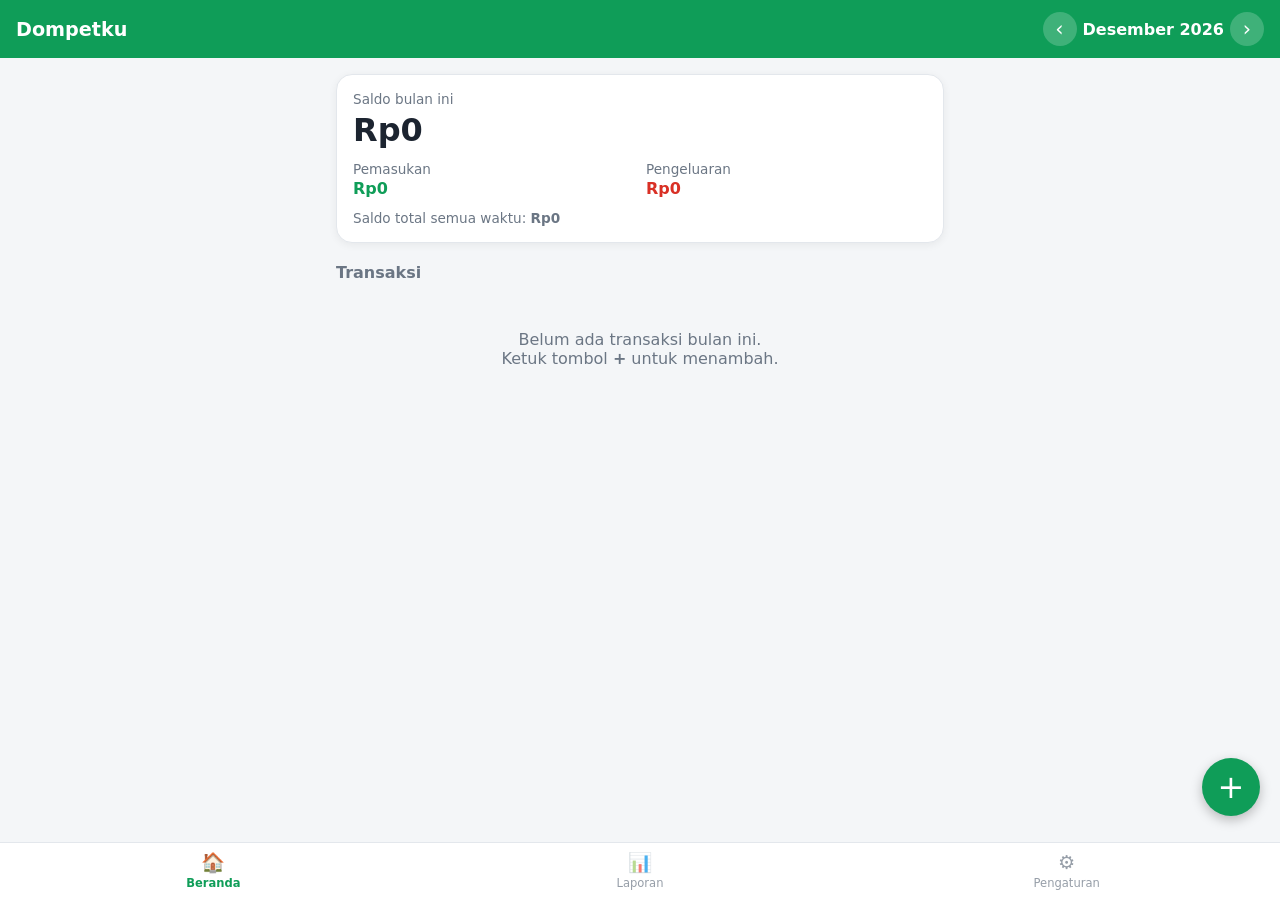
==== index.html @ 9943ab8a "Tambah aplikasi Dompetku: pencatat keuangan pribadi (PWA) Aplikasi web yang bisa dipasang di smartph" ====
<!doctype html>
<html lang="id" translate="no">
<head>
  <meta charset="utf-8">
  <meta name="google" content="notranslate">
  <meta name="viewport" content="width=device-width, initial-scale=1, viewport-fit=cover">
  <title>Dompetku</title>
  <meta name="description" content="Pencatat keuangan pribadi">
  <meta name="theme-color" content="#0f9d58">
  <link rel="manifest" href="manifest.json">
  <link rel="icon" href="icons/icon-192.png">
  <link rel="apple-touch-icon" href="icons/icon-192.png">
  <meta name="apple-mobile-web-app-capable" content="yes">
  <meta name="apple-mobile-web-app-title" content="Dompetku">
  <meta name="apple-mobile-web-app-status-bar-style" content="default">
  <link rel="stylesheet" href="style.css">
</head>
<body>
  <header class="topbar">
    <h1>Dompetku</h1>
    <div class="month-nav">
      <button id="prevMonth" aria-label="Bulan sebelumnya">‹</button>
      <span id="monthLabel"></span>
      <button id="nextMonth" aria-label="Bulan berikutnya">›</button>
    </div>
  </header>

  <main>
    <!-- Ringkasan -->
    <section id="view-home" class="view active">
      <div class="card balance">
        <div class="label">Saldo bulan ini</div>
        <div id="balance" class="amount">Rp0</div>
        <div class="split">
          <div><span class="label">Pemasukan</span><span id="totalIncome" class="income">Rp0</span></div>
          <div><span class="label">Pengeluaran</span><span id="totalExpense" class="expense">Rp0</span></div>
        </div>
        <div class="label small">Saldo total semua waktu: <strong id="allTimeBalance">Rp0</strong></div>
      </div>

      <h2>Transaksi</h2>
      <ul id="txList" class="tx-list"></ul>
      <p id="emptyMsg" class="empty">Belum ada transaksi bulan ini.<br>Ketuk tombol <strong>+</strong> untuk menambah.</p>
    </section>

    <!-- Laporan -->
    <section id="view-report" class="view">
      <h2>Pengeluaran per kategori</h2>
      <div id="expenseBreakdown" class="breakdown"></div>
      <h2>Pemasukan per kategori</h2>
      <div id="incomeBreakdown" class="breakdown"></div>
    </section>

    <!-- Pengaturan -->
    <section id="view-settings" class="view">
      <h2>Data</h2>
      <div class="card stack">
        <button id="exportCsv" class="btn">Ekspor CSV (Excel)</button>
        <button id="exportJson" class="btn">Cadangkan data (JSON)</button>
        <label class="btn">
          Pulihkan dari cadangan
          <input id="importJson" type="file" accept="application/json,.json" hidden>
        </label>
        <button id="clearAll" class="btn danger">Hapus semua data</button>
      </div>
      <p class="note">Data hanya tersimpan di perangkat ini. Rutinlah membuat cadangan.</p>
      <div id="installBox" class="card stack" hidden>
        <button id="installBtn" class="btn primary">Pasang aplikasi ke layar utama</button>
      </div>
    </section>
  </main>

  <button id="fab" class="fab" aria-label="Tambah transaksi">+</button>

  <nav class="bottombar">
    <button data-view="home" class="active">🏠<span>Beranda</span></button>
    <button data-view="report">📊<span>Laporan</span></button>
    <button data-view="settings">⚙️<span>Pengaturan</span></button>
  </nav>

  <!-- Form transaksi -->
  <dialog id="txDialog">
    <form id="txForm" method="dialog">
      <h2 id="formTitle">Tambah transaksi</h2>
      <div class="type-toggle">
        <input type="radio" name="type" id="typeExpense" value="expense" checked>
        <label for="typeExpense">Pengeluaran</label>
        <input type="radio" name="type" id="typeIncome" value="income">
        <label for="typeIncome">Pemasukan</label>
      </div>
      <label>Jumlah (Rp)
        <input id="amount" name="amount" inputmode="numeric" autocomplete="off" required placeholder="0">
      </label>
      <label>Kategori
        <select id="category" name="category"></select>
      </label>
      <label>Tanggal
        <input id="date" name="date" type="date" required>
      </label>
      <label>Catatan
        <input id="note" name="note" maxlength="100" placeholder="Opsional">
      </label>
      <div class="form-actions">
        <button type="button" id="deleteTx" class="btn danger" hidden>Hapus</button>
        <span class="spacer"></span>
        <button type="button" id="cancelTx" class="btn">Batal</button>
        <button type="submit" class="btn primary">Simpan</button>
      </div>
    </form>
  </dialog>

  <script src="app.js"></script>
</body>
</html>
---- style.css ----
:root {
  --bg: #f4f6f8;
  --surface: #ffffff;
  --text: #1c2430;
  --muted: #6b7684;
  --border: #e3e7ec;
  --primary: #0f9d58;
  --primary-text: #ffffff;
  --income: #0f9d58;
  --expense: #d93025;
  --shadow: 0 2px 8px rgba(0, 0, 0, 0.06);
}

@media (prefers-color-scheme: dark) {
  :root {
    --bg: #11151a;
    --surface: #1b2128;
    --text: #e6eaef;
    --muted: #93a0ae;
    --border: #2a323c;
    --income: #3ccf83;
    --expense: #ff6b5e;
    --shadow: none;
  }
}

* { box-sizing: border-box; }
[hidden] { display: none !important; }

html, body {
  margin: 0;
  background: var(--bg);
  color: var(--text);
  font-family: system-ui, -apple-system, "Segoe UI", Roboto, sans-serif;
  -webkit-tap-highlight-color: transparent;
}

body { padding-bottom: calc(150px + env(safe-area-inset-bottom)); }

button, input, select { font: inherit; color: inherit; }

.topbar {
  position: sticky;
  top: 0;
  z-index: 5;
  display: flex;
  align-items: center;
  justify-content: space-between;
  padding: calc(12px + env(safe-area-inset-top)) 16px 12px;
  background: var(--primary);
  color: var(--primary-text);
}
.topbar h1 { margin: 0; font-size: 1.2rem; }

.month-nav { display: flex; align-items: center; gap: 6px; }
.month-nav span { min-width: 120px; text-align: center; font-weight: 600; }
.month-nav button {
  width: 34px; height: 34px;
  border: 0; border-radius: 50%;
  background: rgba(255, 255, 255, 0.2);
  color: inherit; font-size: 1.3rem; cursor: pointer;
}

main { max-width: 640px; margin: 0 auto; padding: 16px; }

h2 { font-size: 1rem; margin: 20px 0 10px; color: var(--muted); }

.view { display: none; }
.view.active { display: block; }

.card {
  background: var(--surface);
  border: 1px solid var(--border);
  border-radius: 16px;
  padding: 16px;
  box-shadow: var(--shadow);
}
.stack { display: flex; flex-direction: column; gap: 10px; }

.label { color: var(--muted); font-size: 0.85rem; }
.label.small { margin-top: 12px; }
.amount { font-size: 2rem; font-weight: 700; margin: 4px 0 12px; word-break: break-all; }
.split { display: flex; gap: 12px; }
.split > div { flex: 1; display: flex; flex-direction: column; gap: 2px; }
.income { color: var(--income); font-weight: 600; }
.expense { color: var(--expense); font-weight: 600; }

.tx-list { list-style: none; margin: 0; padding: 0; }
.tx-date {
  font-size: 0.8rem; color: var(--muted);
  margin: 14px 4px 6px; font-weight: 600;
}
.tx-item {
  display: flex; align-items: center; gap: 12px;
  background: var(--surface);
  border: 1px solid var(--border);
  border-radius: 12px;
  padding: 12px; margin-bottom: 6px;
  cursor: pointer;
}
.tx-icon {
  width: 40px; height: 40px; flex: none;
  display: grid; place-items: center;
  border-radius: 50%; background: var(--bg); font-size: 1.2rem;
}
.tx-main { flex: 1; min-width: 0; }
.tx-cat { font-weight: 600; }
.tx-note { color: var(--muted); font-size: 0.85rem; white-space: nowrap; overflow: hidden; text-overflow: ellipsis; }
.tx-amt { font-weight: 600; white-space: nowrap; }

.empty { text-align: center; color: var(--muted); padding: 32px 0; }

.breakdown .row { margin-bottom: 12px; }
.breakdown .row-head { display: flex; justify-content: space-between; font-size: 0.9rem; margin-bottom: 4px; gap: 8px; }
.breakdown .bar { height: 8px; border-radius: 4px; background: var(--border); overflow: hidden; }
.breakdown .bar > div { height: 100%; border-radius: 4px; }

.btn {
  display: block; width: 100%;
  padding: 12px 16px;
  border: 1px solid var(--border); border-radius: 12px;
  background: var(--surface); text-align: center; cursor: pointer;
}
.btn.primary { background: var(--primary); color: var(--primary-text); border-color: var(--primary); }
.btn.danger { color: var(--expense); }
.note { color: var(--muted); font-size: 0.85rem; }

.fab {
  position: fixed;
  right: 20px; bottom: calc(84px + env(safe-area-inset-bottom));
  width: 58px; height: 58px;
  border: 0; border-radius: 50%;
  background: var(--primary); color: var(--primary-text);
  font-size: 2rem; line-height: 1;
  box-shadow: 0 4px 12px rgba(0, 0, 0, 0.25);
  cursor: pointer;
}

.bottombar {
  position: fixed; left: 0; right: 0; bottom: 0;
  display: flex;
  background: var(--surface);
  border-top: 1px solid var(--border);
  padding-bottom: env(safe-area-inset-bottom);
}
.bottombar button {
  flex: 1; border: 0; background: none;
  padding: 8px 0 10px; font-size: 1.2rem;
  display: flex; flex-direction: column; align-items: center; gap: 2px;
  color: var(--muted); cursor: pointer; opacity: 0.7;
}
.bottombar button span { font-size: 0.72rem; }
.bottombar button.active { color: var(--primary); opacity: 1; font-weight: 600; }

dialog {
  width: min(480px, calc(100% - 32px));
  border: 0; border-radius: 20px;
  padding: 0;
  background: var(--surface); color: var(--text);
}
dialog::backdrop { background: rgba(0, 0, 0, 0.45); }
#txForm { padding: 20px; display: flex; flex-direction: column; gap: 12px; }
#txForm h2 { margin: 0; color: var(--text); }
#txForm label { display: flex; flex-direction: column; gap: 4px; font-size: 0.85rem; color: var(--muted); }
#txForm input:not([type="radio"]), #txForm select {
  padding: 12px; border: 1px solid var(--border); border-radius: 10px;
  background: var(--bg); color: var(--text); font-size: 1rem; width: 100%;
}
#amount { font-size: 1.4rem !important; font-weight: 700; }

.type-toggle { display: flex; background: var(--bg); border-radius: 12px; padding: 4px; }
.type-toggle input { display: none; }
.type-toggle label {
  flex: 1; text-align: center; padding: 10px;
  border-radius: 9px; cursor: pointer;
  color: var(--muted) !important; font-size: 0.95rem !important;
  display: block !important;
}
#typeExpense:checked + label { background: var(--expense); color: #fff !important; font-weight: 600; }
#typeIncome:checked + label { background: var(--income); color: #fff !important; font-weight: 600; }

.form-actions { display: flex; gap: 8px; margin-top: 4px; }
.form-actions .btn { width: auto; }
.form-actions .spacer { flex: 1; }
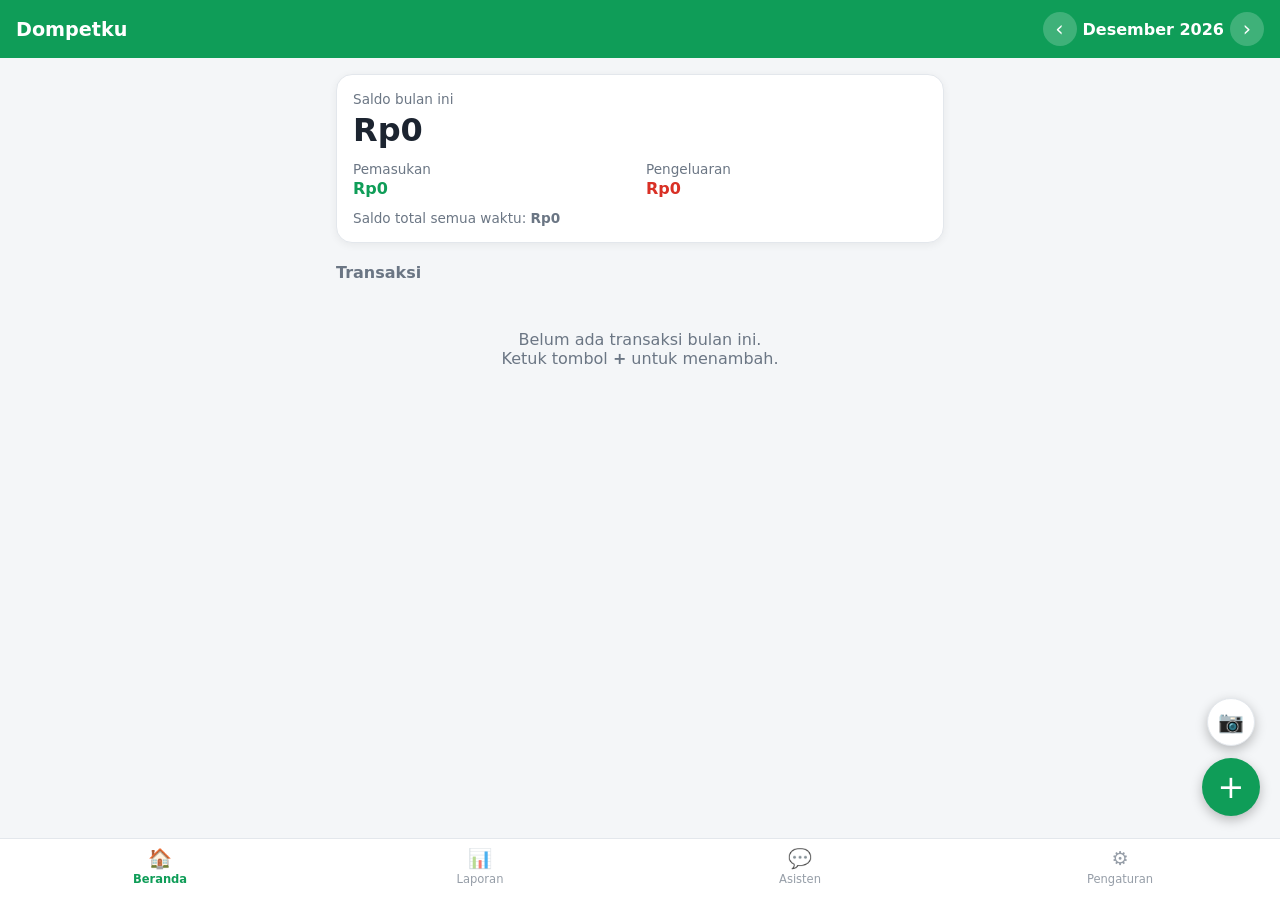
==== commit 08c7f25d: "Tambah pindai struk, grafik laporan, investasi, dan asisten keuangan (Gemini) Pindai struk: - Tombol" ====
--- a/index.html
+++ b/index.html
@@ -3,7 +3,7 @@
 <head>
   <meta charset="utf-8">
   <meta name="google" content="notranslate">
-  <meta name="viewport" content="width=device-width, initial-scale=1, viewport-fit=cover">
+  <meta name="viewport" content="width=device-width, initial-scale=1, viewport-fit=cover, interactive-widget=resizes-content">
   <title>Dompetku</title>
   <meta name="description" content="Pencatat keuangan pribadi">
   <meta name="theme-color" content="#0f9d58">
@@ -45,23 +45,100 @@
 
     <!-- Laporan -->
     <section id="view-report" class="view">
+      <div class="kpi-row">
+        <div class="kpi"><span class="label">Pemasukan</span><strong id="kpiIncome">Rp0</strong></div>
+        <div class="kpi"><span class="label"><span class="swatch" style="background:var(--series-2)"></span>Pengeluaran</span><strong id="kpiSpending">Rp0</strong></div>
+        <div class="kpi"><span class="label"><span class="swatch" style="background:var(--series-1)"></span>Investasi</span><strong id="kpiInvestment">Rp0</strong></div>
+      </div>
+
+      <h2>Ke mana pemasukan bulan ini pergi</h2>
+      <div id="allocation" class="card allocation"></div>
+
       <h2>Pengeluaran per kategori</h2>
       <div id="expenseBreakdown" class="breakdown"></div>
+      <div id="investmentSection" hidden>
+        <h2>Investasi &amp; tabungan per kategori</h2>
+        <div id="investmentBreakdown" class="breakdown"></div>
+      </div>
       <h2>Pemasukan per kategori</h2>
       <div id="incomeBreakdown" class="breakdown"></div>
     </section>
 
+    <!-- Asisten keuangan -->
+    <section id="view-chat" class="view">
+      <div class="card chat-intro">
+        <p><strong>💬 Asisten keuangan</strong>: diskusikan kondisi keuanganmu, dijawab oleh Google Gemini.</p>
+        <p class="note">Yang dikirim ke Gemini hanya ringkasan angka (total per bulan dan per kategori, 6 bulan terakhir), tanpa catatan transaksi. Saran AI bukan nasihat keuangan profesional.</p>
+      </div>
+      <div id="chatNoKey" class="card stack" hidden>
+        <p class="note">Isi API key Gemini terlebih dahulu di Pengaturan → Pindai struk (AI). API key yang sama dipakai untuk asisten ini.</p>
+        <button type="button" id="chatOpenSettings" class="btn primary">Buka Pengaturan</button>
+      </div>
+      <div id="chatSuggestions" class="chips"></div>
+      <div id="chatLog" class="chat-log" aria-live="polite"></div>
+      <button type="button" id="chatClear" class="link-btn chat-clear" hidden>🗑️ Hapus percakapan</button>
+    </section>
+
     <!-- Pengaturan -->
     <section id="view-settings" class="view">
-      <h2>Data</h2>
+      <h2>Kategori</h2>
+      <div class="card">
+        <button id="openCategories" class="btn">🏷️ Atur kategori</button>
+      </div>
+
+      <h2>Pindai struk (AI)</h2>
       <div class="card stack">
-        <button id="exportCsv" class="btn">Ekspor CSV (Excel)</button>
-        <button id="exportJson" class="btn">Cadangkan data (JSON)</button>
+        <p class="note">Foto struk dibaca oleh Google Gemini (gratis) untuk mengisi transaksi secara otomatis. Butuh internet dan API key Gemini milik Anda.</p>
+        <label class="field">API key Gemini
+          <span class="key-row">
+            <input id="aiKey" type="password" autocomplete="off" spellcheck="false" placeholder="Tempel API key di sini">
+            <button type="button" id="toggleKey" class="icon-btn" aria-label="Tampilkan API key">👁️</button>
+          </span>
+        </label>
+        <label class="field">Model
+          <select id="aiModel"></select>
+        </label>
+        <div class="btn-row">
+          <button type="button" id="testAi" class="btn">Tes koneksi</button>
+          <button type="button" id="saveAi" class="btn primary">Simpan</button>
+        </div>
+        <p id="aiStatus" class="note" hidden></p>
+        <details class="help">
+          <summary>Cara mendapatkan API key gratis</summary>
+          <ol>
+            <li>Buka <a href="https://aistudio.google.com/apikey" target="_blank" rel="noopener">aistudio.google.com/apikey</a> dan login dengan akun Google.</li>
+            <li>Ketuk <b>Create API key</b>, lalu salin key-nya.</li>
+            <li>Tempel di kolom di atas, ketuk <b>Simpan</b>, lalu <b>Tes koneksi</b>.</li>
+          </ol>
+          <p>Pada paket gratis, Google dapat memakai foto struk untuk meningkatkan layanannya. API key hanya disimpan di HP ini dan tidak ikut dalam file cadangan.</p>
+        </details>
+      </div>
+
+      <h2>Ekspor laporan (CSV)</h2>
+      <div class="card">
+        <p class="note">Semua transaksi dalam bentuk tabel, bisa dibuka di Excel atau Google Sheets.</p>
+        <div class="btn-row">
+          <button class="btn share-btn" data-action="csv-share">📤 Kirim / Bagikan</button>
+          <button class="btn" data-action="csv-save">💾 Simpan ke HP</button>
+        </div>
+      </div>
+
+      <h2>Cadangan data</h2>
+      <div class="card stack">
+        <p class="note">Salinan semua transaksi dan kategori. Kirim ke email atau Google Drive agar aman jika HP hilang atau ganti HP.</p>
+        <div class="btn-row">
+          <button class="btn share-btn" data-action="backup-share">📤 Kirim / Bagikan</button>
+          <button class="btn" data-action="backup-save">💾 Simpan ke HP</button>
+        </div>
         <label class="btn">
-          Pulihkan dari cadangan
-          <input id="importJson" type="file" accept="application/json,.json" hidden>
-        </label>
-        <button id="clearAll" class="btn danger">Hapus semua data</button>
+          📥 Pulihkan dari file cadangan
+          <input id="importJson" type="file" accept="application/json,.json,text/plain,.txt" hidden>
+        </label>
+      </div>
+
+      <h2>Lainnya</h2>
+      <div class="card">
+        <button id="clearAll" class="btn danger">Hapus semua transaksi</button>
       </div>
       <p class="note">Data hanya tersimpan di perangkat ini. Rutinlah membuat cadangan.</p>
       <div id="installBox" class="card stack" hidden>
@@ -70,18 +147,26 @@
     </section>
   </main>
 
+  <form id="chatForm" class="chat-input" hidden>
+    <textarea id="chatText" rows="1" maxlength="1000" placeholder="Tulis pertanyaan…" aria-label="Pesan untuk asisten"></textarea>
+    <button type="submit" id="chatSend" class="chat-send" aria-label="Kirim">➤</button>
+  </form>
+
+  <button id="scanFab" class="fab fab-secondary" aria-label="Pindai struk">📷</button>
   <button id="fab" class="fab" aria-label="Tambah transaksi">+</button>
 
   <nav class="bottombar">
     <button data-view="home" class="active">🏠<span>Beranda</span></button>
     <button data-view="report">📊<span>Laporan</span></button>
+    <button data-view="chat">💬<span>Asisten</span></button>
     <button data-view="settings">⚙️<span>Pengaturan</span></button>
   </nav>
 
   <!-- Form transaksi -->
   <dialog id="txDialog">
-    <form id="txForm" method="dialog">
-      <h2 id="formTitle">Tambah transaksi</h2>
+    <form id="txForm" class="dialog-body" method="dialog">
+      <h2 id="formTitle" tabindex="-1" autofocus>Tambah transaksi</h2>
+      <p id="scanHint" class="scan-hint" hidden>✨ Diisi otomatis dari struk. Periksa jumlah, kategori, dan tanggal sebelum menyimpan.</p>
       <div class="type-toggle">
         <input type="radio" name="type" id="typeExpense" value="expense" checked>
         <label for="typeExpense">Pengeluaran</label>
@@ -98,7 +183,7 @@
         <input id="date" name="date" type="date" required>
       </label>
       <label>Catatan
-        <input id="note" name="note" maxlength="100" placeholder="Opsional">
+        <input id="note" name="note" maxlength="300" placeholder="Opsional">
       </label>
       <div class="form-actions">
         <button type="button" id="deleteTx" class="btn danger" hidden>Hapus</button>
@@ -109,6 +194,88 @@
     </form>
   </dialog>
 
+  <!-- Daftar kategori -->
+  <dialog id="catDialog">
+    <div class="dialog-body">
+      <div class="dialog-head">
+        <h2 tabindex="-1" autofocus>Atur kategori</h2>
+        <button type="button" id="closeCat" class="icon-btn" aria-label="Tutup">✕</button>
+      </div>
+      <div class="type-toggle">
+        <input type="radio" name="catType" id="catTypeExpense" value="expense" checked>
+        <label for="catTypeExpense">Pengeluaran</label>
+        <input type="radio" name="catType" id="catTypeIncome" value="income">
+        <label for="catTypeIncome">Pemasukan</label>
+      </div>
+      <ul id="catList" class="cat-list"></ul>
+      <button type="button" id="addCat" class="btn primary">+ Tambah kategori</button>
+    </div>
+  </dialog>
+
+  <!-- Form kategori -->
+  <dialog id="catEditDialog">
+    <form id="catForm" class="dialog-body" method="dialog">
+      <h2 id="catFormTitle" tabindex="-1" autofocus>Tambah kategori</h2>
+      <label>Nama
+        <input id="catName" maxlength="30" autocomplete="off" placeholder="mis. Jajan">
+      </label>
+      <div class="field-label">Ikon</div>
+      <div id="iconGrid" class="icon-grid"></div>
+      <label>Atau ketik emoji lain
+        <input id="catIconCustom" maxlength="8" autocomplete="off" placeholder="mis. 🧋">
+      </label>
+      <label id="catInvestRow" class="check-row">
+        <input type="checkbox" id="catInvest">
+        📈 Hitung sebagai investasi / tabungan
+      </label>
+      <p id="catError" class="error" hidden></p>
+      <div id="catDeleteBox" class="delete-box" hidden>
+        <p id="catDeleteMsg"></p>
+        <label id="catMoveLabel">Pindahkan transaksinya ke
+          <select id="catMoveTo"></select>
+        </label>
+        <button type="button" id="confirmDeleteCat" class="btn danger">Ya, hapus kategori</button>
+      </div>
+      <div class="form-actions">
+        <button type="button" id="deleteCat" class="btn danger">Hapus</button>
+        <span class="spacer"></span>
+        <button type="button" id="cancelCat" class="btn">Batal</button>
+        <button type="submit" class="btn primary">Simpan</button>
+      </div>
+    </form>
+  </dialog>
+
+  <!-- Pindai struk -->
+  <dialog id="scanDialog">
+    <div class="dialog-body">
+      <div class="dialog-head">
+        <h2 tabindex="-1" autofocus>Pindai struk</h2>
+        <button type="button" id="closeScan" class="icon-btn" aria-label="Tutup">✕</button>
+      </div>
+      <div id="scanChoose" class="stack">
+        <p class="note">Pastikan seluruh struk terlihat, tidak buram, dan cahayanya cukup.</p>
+        <label class="btn primary">📷 Ambil foto struk
+          <input id="scanCamera" type="file" accept="image/*" capture="environment" hidden>
+        </label>
+        <label class="btn">🖼️ Pilih dari galeri
+          <input id="scanGallery" type="file" accept="image/*" hidden>
+        </label>
+      </div>
+      <div id="scanLoading" class="scan-loading" hidden>
+        <img id="scanPreview" alt="Foto struk">
+        <div class="spinner"></div>
+        <p>Membaca struk…</p>
+      </div>
+      <div id="scanError" class="stack" hidden>
+        <p id="scanErrorMsg" class="error"></p>
+        <button type="button" id="scanRetry" class="btn">Coba foto lain</button>
+        <button type="button" id="scanOpenSettings" class="btn primary">Buka Pengaturan</button>
+      </div>
+    </div>
+  </dialog>
+
+  <div id="toast" class="toast" role="status" hidden></div>
+
   <script src="app.js"></script>
 </body>
 </html>
--- a/style.css
+++ b/style.css
@@ -9,6 +9,11 @@
   --income: #0f9d58;
   --expense: #d93025;
   --shadow: 0 2px 8px rgba(0, 0, 0, 0.06);
+  /* Warna grafik: slot 1-3 palet kategorikal tervalidasi (aman untuk buta warna) */
+  --series-1: #2a78d6;
+  --series-2: #eb6834;
+  --series-3: #1baf7a;
+  --nav-h: 62px;
 }
 
 @media (prefers-color-scheme: dark) {
@@ -21,6 +26,9 @@
     --income: #3ccf83;
     --expense: #ff6b5e;
     --shadow: none;
+    --series-1: #3987e5;
+    --series-2: #d95926;
+    --series-3: #199e70;
   }
 }
 
@@ -35,9 +43,9 @@
   -webkit-tap-highlight-color: transparent;
 }
 
-body { padding-bottom: calc(150px + env(safe-area-inset-bottom)); }
-
-button, input, select { font: inherit; color: inherit; }
+body { padding-bottom: calc(220px + env(safe-area-inset-bottom)); }
+
+button, input, select, textarea { font: inherit; color: inherit; }
 
 .topbar {
   position: sticky;
@@ -113,7 +121,43 @@
 .breakdown .row { margin-bottom: 12px; }
 .breakdown .row-head { display: flex; justify-content: space-between; font-size: 0.9rem; margin-bottom: 4px; gap: 8px; }
 .breakdown .bar { height: 8px; border-radius: 4px; background: var(--border); overflow: hidden; }
-.breakdown .bar > div { height: 100%; border-radius: 4px; }
+.breakdown .bar > div { height: 100%; border-radius: 0 4px 4px 0; background: var(--series-1); }
+
+.kpi-row { display: grid; grid-template-columns: repeat(3, 1fr); gap: 8px; margin-top: 4px; }
+.kpi {
+  display: flex; flex-direction: column; gap: 4px; min-width: 0;
+  background: var(--surface); border: 1px solid var(--border); border-radius: 14px;
+  padding: 12px 10px; box-shadow: var(--shadow);
+}
+.kpi .label { display: flex; align-items: center; gap: 6px; font-size: 0.78rem; }
+.kpi strong { font-size: 0.95rem; overflow-wrap: anywhere; }
+
+.swatch { width: 10px; height: 10px; border-radius: 3px; flex: none; display: inline-block; }
+
+.allocation { display: flex; flex-direction: column; align-items: center; gap: 14px; }
+.allocation .empty { padding: 16px 0; margin: 0; }
+.donut-wrap { position: relative; width: 200px; height: 200px; }
+.donut { width: 100%; height: 100%; display: block; }
+.donut circle { fill: none; stroke-width: 28; cursor: pointer; transition: opacity 0.15s; }
+.donut.has-active circle:not(.active) { opacity: 0.3; }
+.donut-center {
+  position: absolute; inset: 0; pointer-events: none;
+  display: flex; flex-direction: column; align-items: center; justify-content: center;
+  text-align: center; padding: 0 44px;
+}
+.donut-center span { font-size: 0.75rem; color: var(--muted); }
+.donut-center strong { font-size: 1rem; overflow-wrap: anywhere; }
+
+.legend { list-style: none; margin: 0; padding: 0; width: 100%; }
+.legend li {
+  display: grid; grid-template-columns: auto 1fr auto 3.2em; align-items: center; gap: 10px;
+  padding: 9px 6px; border-radius: 8px; cursor: pointer; font-size: 0.92rem;
+}
+.legend li.active { background: var(--bg); }
+.legend-value { font-weight: 600; }
+.legend-pct { color: var(--muted); text-align: right; }
+.allocation-status { margin: 0; width: 100%; font-size: 0.88rem; color: var(--muted); }
+.allocation-status.is-deficit { color: var(--expense); }
 
 .btn {
   display: block; width: 100%;
@@ -136,9 +180,16 @@
   cursor: pointer;
 }
 
+.fab-secondary {
+  right: 25px; bottom: calc(154px + env(safe-area-inset-bottom));
+  width: 48px; height: 48px; font-size: 1.3rem;
+  background: var(--surface); color: var(--text);
+  border: 1px solid var(--border);
+}
+
 .bottombar {
-  position: fixed; left: 0; right: 0; bottom: 0;
-  display: flex;
+  position: fixed; left: 0; right: 0; bottom: 0; z-index: 5;
+  display: flex; min-height: var(--nav-h);
   background: var(--surface);
   border-top: 1px solid var(--border);
   padding-bottom: env(safe-area-inset-bottom);
@@ -159,10 +210,10 @@
   background: var(--surface); color: var(--text);
 }
 dialog::backdrop { background: rgba(0, 0, 0, 0.45); }
-#txForm { padding: 20px; display: flex; flex-direction: column; gap: 12px; }
-#txForm h2 { margin: 0; color: var(--text); }
-#txForm label { display: flex; flex-direction: column; gap: 4px; font-size: 0.85rem; color: var(--muted); }
-#txForm input:not([type="radio"]), #txForm select {
+.dialog-body { padding: 20px; display: flex; flex-direction: column; gap: 12px; }
+.dialog-body h2 { margin: 0; color: var(--text); outline: none; }
+.dialog-body label:not(.btn), .field { display: flex; flex-direction: column; gap: 4px; font-size: 0.85rem; color: var(--muted); }
+.dialog-body input:not([type="radio"]):not([type="checkbox"]), .dialog-body select, .field input, .field select {
   padding: 12px; border: 1px solid var(--border); border-radius: 10px;
   background: var(--bg); color: var(--text); font-size: 1rem; width: 100%;
 }
@@ -176,9 +227,154 @@
   color: var(--muted) !important; font-size: 0.95rem !important;
   display: block !important;
 }
-#typeExpense:checked + label { background: var(--expense); color: #fff !important; font-weight: 600; }
-#typeIncome:checked + label { background: var(--income); color: #fff !important; font-weight: 600; }
+.type-toggle input[value="expense"]:checked + label { background: var(--expense); color: #fff !important; font-weight: 600; }
+.type-toggle input[value="income"]:checked + label { background: var(--income); color: #fff !important; font-weight: 600; }
 
 .form-actions { display: flex; gap: 8px; margin-top: 4px; }
 .form-actions .btn { width: auto; }
 .form-actions .spacer { flex: 1; }
+
+.btn-row { display: flex; gap: 8px; }
+.btn-row .btn { flex: 1; }
+.card .note { margin: 0 0 12px; }
+.stack .note { margin: 0; }
+
+.dialog-head { display: flex; align-items: center; justify-content: space-between; }
+.icon-btn {
+  width: 36px; height: 36px; flex: none;
+  border: 1px solid var(--border); border-radius: 10px;
+  background: var(--surface); color: var(--text); cursor: pointer;
+}
+.icon-btn:disabled { opacity: 0.3; cursor: default; }
+
+.cat-list { list-style: none; margin: 0; padding: 0; max-height: 55vh; overflow-y: auto; }
+.cat-row { display: flex; align-items: center; gap: 10px; padding: 8px 2px; border-bottom: 1px solid var(--border); }
+.cat-row .cat-name {
+  flex: 1; min-width: 0;
+  display: flex; flex-direction: column; align-items: flex-start;
+  border: 0; background: none; padding: 4px 0;
+  font-weight: 600; text-align: left; cursor: pointer;
+}
+.cat-row .cat-name small { color: var(--muted); font-weight: 400; font-size: 0.78rem; }
+
+.field-label { font-size: 0.85rem; color: var(--muted); margin-bottom: -6px; }
+.icon-grid { display: grid; grid-template-columns: repeat(8, 1fr); gap: 6px; }
+.icon-grid button {
+  aspect-ratio: 1; padding: 0;
+  border: 1px solid var(--border); border-radius: 10px;
+  background: var(--bg); font-size: 1.25rem; cursor: pointer;
+}
+.icon-grid button.selected { border-color: var(--primary); box-shadow: 0 0 0 2px var(--primary); background: var(--surface); }
+
+.dialog-body label.check-row {
+  flex-direction: row; align-items: center; gap: 10px;
+  font-size: 0.95rem; color: var(--text); cursor: pointer;
+}
+.check-row input { width: 20px; height: 20px; accent-color: var(--primary); flex: none; }
+
+.error { color: var(--expense); font-size: 0.9rem; margin: 0; }
+.delete-box {
+  display: flex; flex-direction: column; gap: 10px;
+  border: 1px solid var(--expense); border-radius: 12px; padding: 12px;
+}
+.delete-box p { margin: 0; }
+
+.key-row { display: flex; gap: 8px; align-items: center; }
+.key-row .icon-btn { width: 46px; height: 46px; }
+.status-ok { color: var(--income); }
+.status-error { color: var(--expense); }
+
+.help { font-size: 0.85rem; color: var(--muted); }
+.help summary { cursor: pointer; color: var(--primary); font-size: 0.9rem; }
+.help ol { padding-left: 20px; margin: 8px 0; }
+.help p { margin: 0; }
+.help a { color: var(--primary); }
+
+.scan-hint {
+  margin: 0; padding: 10px 12px; border-radius: 10px;
+  background: color-mix(in srgb, var(--primary) 12%, transparent);
+  color: var(--text); font-size: 0.85rem;
+}
+.scan-loading { display: flex; flex-direction: column; align-items: center; gap: 12px; text-align: center; color: var(--muted); }
+.scan-loading img { max-width: 100%; max-height: 40vh; object-fit: contain; border-radius: 10px; border: 1px solid var(--border); }
+.scan-loading p { margin: 0; }
+.spinner {
+  width: 32px; height: 32px; border-radius: 50%;
+  border: 3px solid var(--border); border-top-color: var(--primary);
+  animation: spin 0.8s linear infinite;
+}
+@keyframes spin { to { transform: rotate(360deg); } }
+
+.link-btn {
+  border: 0; background: none; padding: 4px 0;
+  color: var(--primary); font-size: 0.88rem; cursor: pointer;
+}
+
+/* Asisten */
+body.chat-mode { padding-bottom: calc(var(--nav-h) + 90px + env(safe-area-inset-bottom)); }
+.chat-intro p { margin: 0 0 8px; }
+.chat-intro .note { margin: 0; }
+.chips { display: flex; flex-wrap: wrap; gap: 8px; margin: 16px 0 4px; }
+.chip {
+  border: 1px solid var(--border); background: var(--surface); color: var(--text);
+  border-radius: 999px; padding: 8px 14px; font-size: 0.88rem; cursor: pointer; text-align: left;
+}
+.chat-log { display: flex; flex-direction: column; gap: 10px; margin-top: 16px; }
+.msg {
+  max-width: 88%; padding: 10px 14px; border-radius: 16px;
+  font-size: 0.95rem; line-height: 1.45; overflow-wrap: anywhere;
+}
+.msg.user {
+  align-self: flex-end; white-space: pre-wrap;
+  background: var(--primary); color: var(--primary-text); border-bottom-right-radius: 4px;
+}
+.msg.model {
+  align-self: flex-start;
+  background: var(--surface); border: 1px solid var(--border); border-bottom-left-radius: 4px;
+}
+.msg.model p { margin: 0 0 8px; }
+.msg.model p:last-child, .msg.model ul:last-child, .msg.model ol:last-child { margin-bottom: 0; }
+.msg.model ul, .msg.model ol { margin: 0 0 8px; padding-left: 20px; }
+.msg.model li { margin: 2px 0; }
+.msg.model code { background: var(--bg); padding: 1px 4px; border-radius: 4px; }
+.msg.error {
+  align-self: flex-start; color: var(--expense);
+  border: 1px solid var(--expense); background: var(--surface);
+}
+.msg-actions { display: flex; gap: 16px; margin-top: 6px; }
+.msg.typing { display: flex; gap: 5px; padding: 14px 16px; }
+.msg.typing span {
+  width: 7px; height: 7px; border-radius: 50%; background: var(--muted);
+  animation: blink 1.2s infinite ease-in-out;
+}
+.msg.typing span:nth-child(2) { animation-delay: 0.2s; }
+.msg.typing span:nth-child(3) { animation-delay: 0.4s; }
+@keyframes blink { 0%, 80%, 100% { opacity: 0.25; } 40% { opacity: 1; } }
+.chat-clear { display: block; margin: 14px auto 0; }
+
+.chat-input {
+  position: fixed; left: 0; right: 0; z-index: 4;
+  bottom: calc(var(--nav-h) + env(safe-area-inset-bottom));
+  display: flex; gap: 8px; align-items: flex-end;
+  padding: 8px 12px; background: var(--bg); border-top: 1px solid var(--border);
+}
+.chat-input textarea {
+  flex: 1; resize: none; max-height: 120px;
+  padding: 11px 14px; border: 1px solid var(--border); border-radius: 22px;
+  background: var(--surface); color: var(--text); font-size: 1rem; line-height: 1.3;
+}
+.chat-send {
+  width: 44px; height: 44px; flex: none; border: 0; border-radius: 50%;
+  background: var(--primary); color: var(--primary-text); font-size: 1.1rem; cursor: pointer;
+}
+.chat-send:disabled { opacity: 0.5; cursor: default; }
+
+.toast {
+  position: fixed; left: 50%; transform: translateX(-50%);
+  bottom: calc(220px + env(safe-area-inset-bottom));
+  max-width: calc(100% - 32px); z-index: 20;
+  padding: 10px 16px; border-radius: 10px;
+  background: var(--text); color: var(--bg);
+  font-size: 0.9rem; text-align: center;
+  box-shadow: 0 4px 12px rgba(0, 0, 0, 0.25);
+}
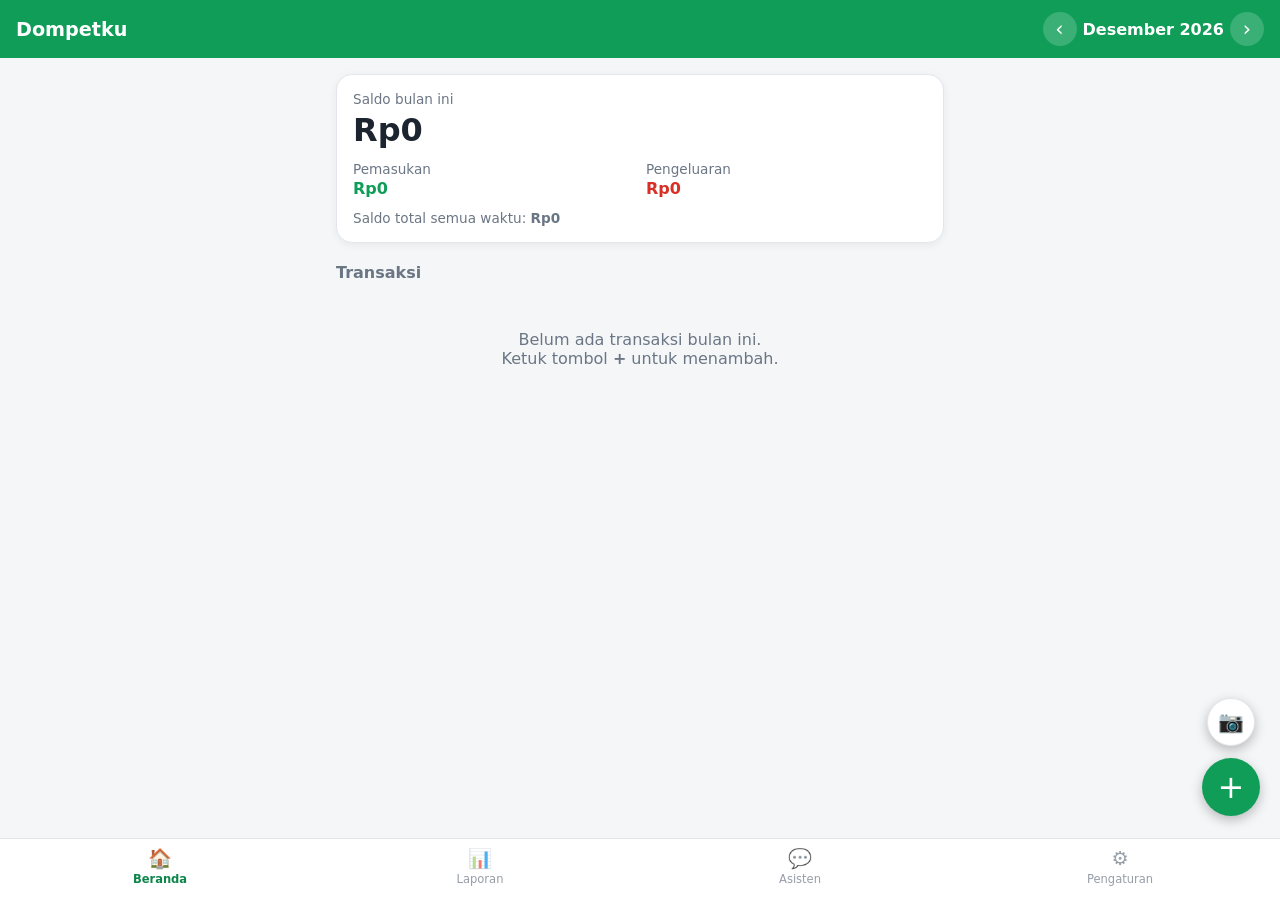
==== commit e15c6d88: "Tambah pengaturan tampilan dan perbaiki bug hasil pemeriksaan Tampilan (Pengaturan -> Tampilan), lan" ====
--- a/index.html
+++ b/index.html
@@ -14,6 +14,24 @@
   <meta name="apple-mobile-web-app-title" content="Dompetku">
   <meta name="apple-mobile-web-app-status-bar-style" content="default">
   <link rel="stylesheet" href="style.css">
+  <script>
+    // Terapkan tampilan pilihan pengguna sebelum halaman digambar, agar tidak berkedip warna bawaan.
+    // Logikanya sama dengan applyLook() di app.js. Dibungkus fungsi agar tidak membuat variabel
+    // global yang bentrok dengan nama di app.js.
+    (function () {
+      try {
+        var saved = JSON.parse(localStorage.getItem('dompetku.appearance.v1'));
+        if (!saved) return;
+        var root = document.documentElement;
+        if (saved.theme === 'light' || saved.theme === 'dark') root.dataset.theme = saved.theme;
+        if (saved.fontSize) root.style.fontSize = saved.fontSize + 'px';
+        root.classList.toggle('density-compact', saved.density === 'compact');
+        root.classList.toggle('corners-sharp', saved.corners === 'sharp');
+        for (var name in saved.vars) root.style.setProperty(name, saved.vars[name]);
+        if (saved.accent) document.querySelector('meta[name="theme-color"]').content = saved.accent;
+      } catch (e) {}
+    })();
+  </script>
 </head>
 <body>
   <header class="topbar">
@@ -81,6 +99,47 @@
 
     <!-- Pengaturan -->
     <section id="view-settings" class="view">
+      <h2>🎨 Tampilan</h2>
+      <div class="card stack look">
+        <div class="look-group">
+          <span class="look-label" id="lookThemeLabel">Tema</span>
+          <div class="segmented" data-look="theme" role="group" aria-labelledby="lookThemeLabel">
+            <button type="button" data-value="auto">📱 Ikuti HP</button>
+            <button type="button" data-value="light">☀️ Terang</button>
+            <button type="button" data-value="dark">🌙 Gelap</button>
+          </div>
+        </div>
+        <div class="look-group">
+          <span class="look-label" id="lookAccentLabel">Warna aksen</span>
+          <div id="accentRow" class="accent-row" role="group" aria-labelledby="lookAccentLabel"></div>
+          <p id="accentWarning" class="note" hidden></p>
+        </div>
+        <div class="look-group">
+          <span class="look-label" id="lookSizeLabel">Ukuran teks</span>
+          <div class="segmented" data-look="fontSize" role="group" aria-labelledby="lookSizeLabel">
+            <button type="button" data-value="14"><span class="size-preview" style="font-size:0.85em">A</span> Kecil</button>
+            <button type="button" data-value="16"><span class="size-preview">A</span> Normal</button>
+            <button type="button" data-value="18"><span class="size-preview" style="font-size:1.15em">A</span> Besar</button>
+            <button type="button" data-value="20"><span class="size-preview" style="font-size:1.3em">A</span> Sangat besar</button>
+          </div>
+        </div>
+        <div class="look-group">
+          <span class="look-label" id="lookDensityLabel">Kepadatan</span>
+          <div class="segmented" data-look="density" role="group" aria-labelledby="lookDensityLabel">
+            <button type="button" data-value="comfortable">Lega</button>
+            <button type="button" data-value="compact">Ringkas</button>
+          </div>
+        </div>
+        <div class="look-group">
+          <span class="look-label" id="lookCornerLabel">Bentuk sudut</span>
+          <div class="segmented" data-look="corners" role="group" aria-labelledby="lookCornerLabel">
+            <button type="button" data-value="rounded"><span class="corner-preview rounded" aria-hidden="true"></span>Membulat</button>
+            <button type="button" data-value="sharp"><span class="corner-preview sharp" aria-hidden="true"></span>Tegas</button>
+          </div>
+        </div>
+        <button type="button" id="resetLook" class="link-btn">↺ Kembalikan tampilan bawaan</button>
+      </div>
+
       <h2>Kategori</h2>
       <div class="card">
         <button id="openCategories" class="btn">🏷️ Atur kategori</button>
--- a/style.css
+++ b/style.css
@@ -1,4 +1,7 @@
+/* Warna aksen (--primary, --primary-text, --accent-ink-*) bisa diganti pengguna di Pengaturan → Tampilan;
+   app.js menghitung ulang nilainya agar teks tetap terbaca. */
 :root {
+  color-scheme: light;
   --bg: #f4f6f8;
   --surface: #ffffff;
   --text: #1c2430;
@@ -6,6 +9,9 @@
   --border: #e3e7ec;
   --primary: #0f9d58;
   --primary-text: #ffffff;
+  --accent-ink-light: #0d854b;
+  --accent-ink-dark: #0f9d58;
+  --primary-ink: var(--accent-ink-light); /* aksen untuk teks/tautan di atas permukaan */
   --income: #0f9d58;
   --expense: #d93025;
   --shadow: 0 2px 8px rgba(0, 0, 0, 0.06);
@@ -13,16 +19,26 @@
   --series-1: #2a78d6;
   --series-2: #eb6834;
   --series-3: #1baf7a;
-  --nav-h: 62px;
-}
-
+  --nav-h: 3.875rem; /* 62px pada teks normal; ikut membesar bersama ukuran teks */
+  /* Bentuk sudut (pilihan "Membulat") */
+  --radius-xl: 20px;
+  --radius-lg: 16px;
+  --radius-md: 12px;
+  --radius-sm: 10px;
+  --radius-pill: 999px;
+  --radius-fab: 50%;
+}
+
+/* Mode gelap: ikut HP (kecuali pengguna memilih Terang), atau dipilih manual */
 @media (prefers-color-scheme: dark) {
-  :root {
+  :root:not([data-theme="light"]) {
+    color-scheme: dark;
     --bg: #11151a;
     --surface: #1b2128;
     --text: #e6eaef;
     --muted: #93a0ae;
     --border: #2a323c;
+    --primary-ink: var(--accent-ink-dark);
     --income: #3ccf83;
     --expense: #ff6b5e;
     --shadow: none;
@@ -30,6 +46,31 @@
     --series-2: #d95926;
     --series-3: #199e70;
   }
+}
+:root[data-theme="dark"] {
+  color-scheme: dark;
+  --bg: #11151a;
+  --surface: #1b2128;
+  --text: #e6eaef;
+  --muted: #93a0ae;
+  --border: #2a323c;
+  --primary-ink: var(--accent-ink-dark);
+  --income: #3ccf83;
+  --expense: #ff6b5e;
+  --shadow: none;
+  --series-1: #3987e5;
+  --series-2: #d95926;
+  --series-3: #199e70;
+}
+
+/* Bentuk sudut "Tegas" */
+:root.corners-sharp {
+  --radius-xl: 8px;
+  --radius-lg: 6px;
+  --radius-md: 4px;
+  --radius-sm: 4px;
+  --radius-pill: 6px;
+  --radius-fab: 14px;
 }
 
 * { box-sizing: border-box; }
@@ -65,7 +106,7 @@
 .month-nav button {
   width: 34px; height: 34px;
   border: 0; border-radius: 50%;
-  background: rgba(255, 255, 255, 0.2);
+  background: color-mix(in srgb, currentColor 18%, transparent);
   color: inherit; font-size: 1.3rem; cursor: pointer;
 }
 
@@ -79,7 +120,7 @@
 .card {
   background: var(--surface);
   border: 1px solid var(--border);
-  border-radius: 16px;
+  border-radius: var(--radius-lg);
   padding: 16px;
   box-shadow: var(--shadow);
 }
@@ -102,7 +143,7 @@
   display: flex; align-items: center; gap: 12px;
   background: var(--surface);
   border: 1px solid var(--border);
-  border-radius: 12px;
+  border-radius: var(--radius-md);
   padding: 12px; margin-bottom: 6px;
   cursor: pointer;
 }
@@ -123,35 +164,36 @@
 .breakdown .bar { height: 8px; border-radius: 4px; background: var(--border); overflow: hidden; }
 .breakdown .bar > div { height: 100%; border-radius: 0 4px 4px 0; background: var(--series-1); }
 
-.kpi-row { display: grid; grid-template-columns: repeat(3, 1fr); gap: 8px; margin-top: 4px; }
+/* Kolom menyesuaikan ukuran teks: kartu turun ke baris berikut daripada memotong angka */
+.kpi-row { display: grid; grid-template-columns: repeat(auto-fit, minmax(7.2rem, 1fr)); gap: 8px; margin-top: 4px; }
 .kpi {
   display: flex; flex-direction: column; gap: 4px; min-width: 0;
-  background: var(--surface); border: 1px solid var(--border); border-radius: 14px;
+  background: var(--surface); border: 1px solid var(--border); border-radius: var(--radius-lg);
   padding: 12px 10px; box-shadow: var(--shadow);
 }
 .kpi .label { display: flex; align-items: center; gap: 6px; font-size: 0.78rem; }
-.kpi strong { font-size: 0.95rem; overflow-wrap: anywhere; }
+.kpi strong { font-size: 0.95rem; white-space: nowrap; }
 
 .swatch { width: 10px; height: 10px; border-radius: 3px; flex: none; display: inline-block; }
 
 .allocation { display: flex; flex-direction: column; align-items: center; gap: 14px; }
 .allocation .empty { padding: 16px 0; margin: 0; }
-.donut-wrap { position: relative; width: 200px; height: 200px; }
+.donut-wrap { position: relative; width: 12.5rem; height: 12.5rem; } /* ikut membesar bersama ukuran teks */
 .donut { width: 100%; height: 100%; display: block; }
 .donut circle { fill: none; stroke-width: 28; cursor: pointer; transition: opacity 0.15s; }
 .donut.has-active circle:not(.active) { opacity: 0.3; }
 .donut-center {
   position: absolute; inset: 0; pointer-events: none;
   display: flex; flex-direction: column; align-items: center; justify-content: center;
-  text-align: center; padding: 0 44px;
+  text-align: center; padding: 0 2.4rem;
 }
 .donut-center span { font-size: 0.75rem; color: var(--muted); }
-.donut-center strong { font-size: 1rem; overflow-wrap: anywhere; }
+.donut-center strong { font-size: 1rem; white-space: nowrap; }
 
 .legend { list-style: none; margin: 0; padding: 0; width: 100%; }
 .legend li {
   display: grid; grid-template-columns: auto 1fr auto 3.2em; align-items: center; gap: 10px;
-  padding: 9px 6px; border-radius: 8px; cursor: pointer; font-size: 0.92rem;
+  padding: 9px 6px; border-radius: var(--radius-sm); cursor: pointer; font-size: 0.92rem;
 }
 .legend li.active { background: var(--bg); }
 .legend-value { font-weight: 600; }
@@ -162,7 +204,7 @@
 .btn {
   display: block; width: 100%;
   padding: 12px 16px;
-  border: 1px solid var(--border); border-radius: 12px;
+  border: 1px solid var(--border); border-radius: var(--radius-md);
   background: var(--surface); text-align: center; cursor: pointer;
 }
 .btn.primary { background: var(--primary); color: var(--primary-text); border-color: var(--primary); }
@@ -171,9 +213,9 @@
 
 .fab {
   position: fixed;
-  right: 20px; bottom: calc(84px + env(safe-area-inset-bottom));
+  right: 20px; bottom: calc(var(--nav-h) + 22px + env(safe-area-inset-bottom));
   width: 58px; height: 58px;
-  border: 0; border-radius: 50%;
+  border: 0; border-radius: var(--radius-fab);
   background: var(--primary); color: var(--primary-text);
   font-size: 2rem; line-height: 1;
   box-shadow: 0 4px 12px rgba(0, 0, 0, 0.25);
@@ -181,7 +223,7 @@
 }
 
 .fab-secondary {
-  right: 25px; bottom: calc(154px + env(safe-area-inset-bottom));
+  right: 25px; bottom: calc(var(--nav-h) + 92px + env(safe-area-inset-bottom));
   width: 48px; height: 48px; font-size: 1.3rem;
   background: var(--surface); color: var(--text);
   border: 1px solid var(--border);
@@ -201,11 +243,11 @@
   color: var(--muted); cursor: pointer; opacity: 0.7;
 }
 .bottombar button span { font-size: 0.72rem; }
-.bottombar button.active { color: var(--primary); opacity: 1; font-weight: 600; }
+.bottombar button.active { color: var(--primary-ink); opacity: 1; font-weight: 600; }
 
 dialog {
   width: min(480px, calc(100% - 32px));
-  border: 0; border-radius: 20px;
+  border: 0; border-radius: var(--radius-xl);
   padding: 0;
   background: var(--surface); color: var(--text);
 }
@@ -214,16 +256,16 @@
 .dialog-body h2 { margin: 0; color: var(--text); outline: none; }
 .dialog-body label:not(.btn), .field { display: flex; flex-direction: column; gap: 4px; font-size: 0.85rem; color: var(--muted); }
 .dialog-body input:not([type="radio"]):not([type="checkbox"]), .dialog-body select, .field input, .field select {
-  padding: 12px; border: 1px solid var(--border); border-radius: 10px;
+  padding: 12px; border: 1px solid var(--border); border-radius: var(--radius-sm);
   background: var(--bg); color: var(--text); font-size: 1rem; width: 100%;
 }
 #amount { font-size: 1.4rem !important; font-weight: 700; }
 
-.type-toggle { display: flex; background: var(--bg); border-radius: 12px; padding: 4px; }
+.type-toggle { display: flex; background: var(--bg); border-radius: var(--radius-md); padding: 4px; }
 .type-toggle input { display: none; }
 .type-toggle label {
   flex: 1; text-align: center; padding: 10px;
-  border-radius: 9px; cursor: pointer;
+  border-radius: calc(var(--radius-md) - 3px); cursor: pointer;
   color: var(--muted) !important; font-size: 0.95rem !important;
   display: block !important;
 }
@@ -242,7 +284,7 @@
 .dialog-head { display: flex; align-items: center; justify-content: space-between; }
 .icon-btn {
   width: 36px; height: 36px; flex: none;
-  border: 1px solid var(--border); border-radius: 10px;
+  border: 1px solid var(--border); border-radius: var(--radius-sm);
   background: var(--surface); color: var(--text); cursor: pointer;
 }
 .icon-btn:disabled { opacity: 0.3; cursor: default; }
@@ -261,7 +303,7 @@
 .icon-grid { display: grid; grid-template-columns: repeat(8, 1fr); gap: 6px; }
 .icon-grid button {
   aspect-ratio: 1; padding: 0;
-  border: 1px solid var(--border); border-radius: 10px;
+  border: 1px solid var(--border); border-radius: var(--radius-sm);
   background: var(--bg); font-size: 1.25rem; cursor: pointer;
 }
 .icon-grid button.selected { border-color: var(--primary); box-shadow: 0 0 0 2px var(--primary); background: var(--surface); }
@@ -275,7 +317,7 @@
 .error { color: var(--expense); font-size: 0.9rem; margin: 0; }
 .delete-box {
   display: flex; flex-direction: column; gap: 10px;
-  border: 1px solid var(--expense); border-radius: 12px; padding: 12px;
+  border: 1px solid var(--expense); border-radius: var(--radius-md); padding: 12px;
 }
 .delete-box p { margin: 0; }
 
@@ -285,18 +327,18 @@
 .status-error { color: var(--expense); }
 
 .help { font-size: 0.85rem; color: var(--muted); }
-.help summary { cursor: pointer; color: var(--primary); font-size: 0.9rem; }
+.help summary { cursor: pointer; color: var(--primary-ink); font-size: 0.9rem; }
 .help ol { padding-left: 20px; margin: 8px 0; }
 .help p { margin: 0; }
-.help a { color: var(--primary); }
+.help a { color: var(--primary-ink); }
 
 .scan-hint {
-  margin: 0; padding: 10px 12px; border-radius: 10px;
+  margin: 0; padding: 10px 12px; border-radius: var(--radius-sm);
   background: color-mix(in srgb, var(--primary) 12%, transparent);
   color: var(--text); font-size: 0.85rem;
 }
 .scan-loading { display: flex; flex-direction: column; align-items: center; gap: 12px; text-align: center; color: var(--muted); }
-.scan-loading img { max-width: 100%; max-height: 40vh; object-fit: contain; border-radius: 10px; border: 1px solid var(--border); }
+.scan-loading img { max-width: 100%; max-height: 40vh; object-fit: contain; border-radius: var(--radius-sm); border: 1px solid var(--border); }
 .scan-loading p { margin: 0; }
 .spinner {
   width: 32px; height: 32px; border-radius: 50%;
@@ -307,7 +349,7 @@
 
 .link-btn {
   border: 0; background: none; padding: 4px 0;
-  color: var(--primary); font-size: 0.88rem; cursor: pointer;
+  color: var(--primary-ink); font-size: 0.88rem; cursor: pointer;
 }
 
 /* Asisten */
@@ -317,11 +359,11 @@
 .chips { display: flex; flex-wrap: wrap; gap: 8px; margin: 16px 0 4px; }
 .chip {
   border: 1px solid var(--border); background: var(--surface); color: var(--text);
-  border-radius: 999px; padding: 8px 14px; font-size: 0.88rem; cursor: pointer; text-align: left;
+  border-radius: var(--radius-pill); padding: 8px 14px; font-size: 0.88rem; cursor: pointer; text-align: left;
 }
 .chat-log { display: flex; flex-direction: column; gap: 10px; margin-top: 16px; }
 .msg {
-  max-width: 88%; padding: 10px 14px; border-radius: 16px;
+  max-width: 88%; padding: 10px 14px; border-radius: var(--radius-lg);
   font-size: 0.95rem; line-height: 1.45; overflow-wrap: anywhere;
 }
 .msg.user {
@@ -360,11 +402,11 @@
 }
 .chat-input textarea {
   flex: 1; resize: none; max-height: 120px;
-  padding: 11px 14px; border: 1px solid var(--border); border-radius: 22px;
+  padding: 11px 14px; border: 1px solid var(--border); border-radius: min(22px, var(--radius-pill));
   background: var(--surface); color: var(--text); font-size: 1rem; line-height: 1.3;
 }
 .chat-send {
-  width: 44px; height: 44px; flex: none; border: 0; border-radius: 50%;
+  width: 44px; height: 44px; flex: none; border: 0; border-radius: var(--radius-fab);
   background: var(--primary); color: var(--primary-text); font-size: 1.1rem; cursor: pointer;
 }
 .chat-send:disabled { opacity: 0.5; cursor: default; }
@@ -373,8 +415,62 @@
   position: fixed; left: 50%; transform: translateX(-50%);
   bottom: calc(220px + env(safe-area-inset-bottom));
   max-width: calc(100% - 32px); z-index: 20;
-  padding: 10px 16px; border-radius: 10px;
+  padding: 10px 16px; border-radius: var(--radius-sm);
   background: var(--text); color: var(--bg);
   font-size: 0.9rem; text-align: center;
   box-shadow: 0 4px 12px rgba(0, 0, 0, 0.25);
 }
+
+/* Kepadatan "Ringkas": jarak lebih rapat agar lebih banyak isi muat di layar */
+:root.density-compact main { padding: 10px 12px; }
+:root.density-compact h2 { margin: 14px 0 6px; }
+:root.density-compact .card { padding: 12px; }
+:root.density-compact .stack { gap: 8px; }
+:root.density-compact .tx-date { margin: 10px 4px 4px; }
+:root.density-compact .tx-item { padding: 8px 10px; margin-bottom: 4px; gap: 10px; }
+:root.density-compact .tx-icon { width: 32px; height: 32px; font-size: 1rem; }
+:root.density-compact .btn { padding: 9px 14px; }
+:root.density-compact .kpi { padding: 8px; }
+:root.density-compact .breakdown .row { margin-bottom: 8px; }
+:root.density-compact .dialog-body { padding: 16px; gap: 10px; }
+:root.density-compact .topbar { padding-top: calc(8px + env(safe-area-inset-top)); padding-bottom: 8px; }
+
+/* Pengaturan → Tampilan */
+.look { gap: 18px; }
+.look-group { display: flex; flex-direction: column; gap: 8px; }
+.look-label { font-size: 0.85rem; color: var(--muted); }
+
+.segmented { display: flex; gap: 4px; padding: 4px; background: var(--bg); border-radius: var(--radius-md); }
+.segmented button {
+  flex: 1; min-width: 0; padding: 9px 4px;
+  border: 0; border-radius: calc(var(--radius-md) - 3px);
+  background: none; color: var(--muted); font-size: 0.88rem; cursor: pointer;
+}
+.segmented button[aria-pressed="true"] {
+  background: var(--primary); color: var(--primary-text); font-weight: 600;
+}
+
+.accent-row { display: grid; grid-template-columns: repeat(8, minmax(0, 40px)); gap: 8px; }
+.accent-swatch {
+  position: relative; width: 100%; aspect-ratio: 1; padding: 0;
+  border: 2px solid var(--surface); border-radius: 50%;
+  box-shadow: 0 0 0 1px var(--border); cursor: pointer;
+  display: grid; place-items: center; color: #fff; font-size: 1rem; font-weight: 700;
+}
+.accent-swatch[aria-pressed="true"] { box-shadow: 0 0 0 2px var(--text); }
+.accent-swatch[aria-pressed="true"]::after { content: "✓"; color: var(--check, #fff); }
+.accent-swatch.custom {
+  background: conic-gradient(#e53935, #fdd835, #43a047, #1e88e5, #8e24aa, #e53935);
+}
+.accent-swatch.custom input {
+  position: absolute; inset: 0; width: 100%; height: 100%;
+  opacity: 0; cursor: pointer; border: 0; padding: 0;
+}
+.size-preview { font-weight: 700; }
+.corner-preview {
+  display: inline-block; width: 14px; height: 14px; margin-right: 6px; vertical-align: -2px;
+  border: 2px solid currentColor; border-top-color: transparent; border-left-color: transparent;
+  transform: rotate(-90deg);
+}
+.corner-preview.rounded { border-radius: 0 0 9px 0; }
+.corner-preview.sharp { border-radius: 0; }
